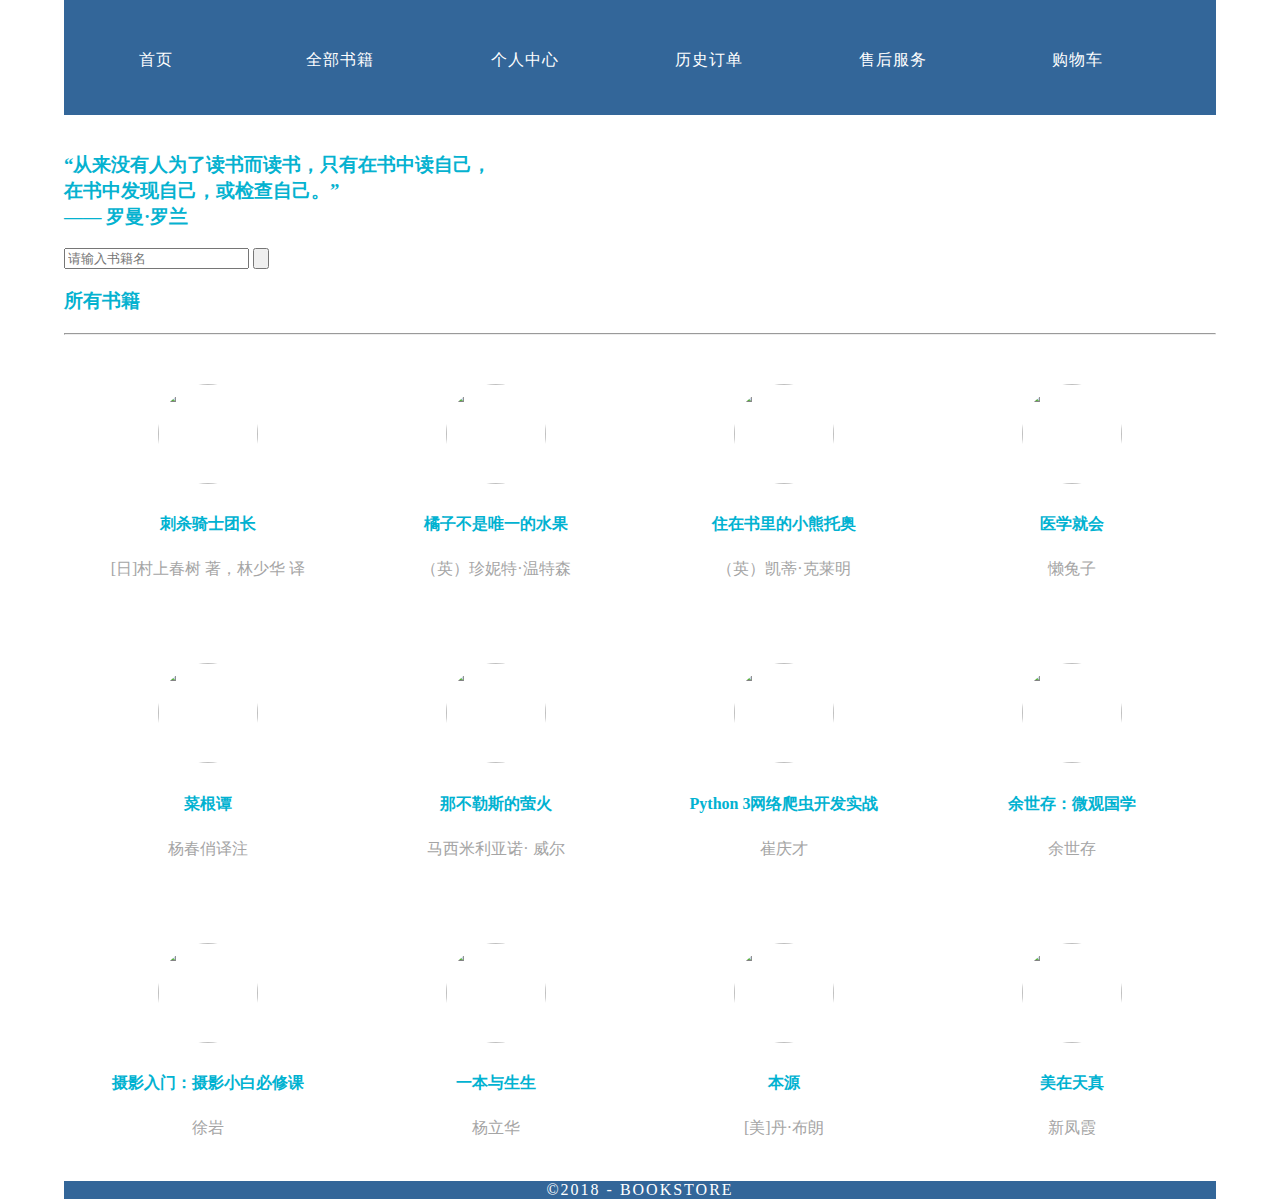
==== AllBook.html @ 849f41e2 "全部书籍" ====
<!doctype html>
<html>
<head>
<meta charset="utf-8">
<meta http-equiv="X-UA-Compatible" content="IE=edge">
<meta name="viewport" content="width=device-width, initial-scale=1">

<link href="css/INDEX.css" rel="stylesheet" type="text/css">
<link rel="stylesheet" type="text/css" href="css/default.css" />
<link rel="stylesheet" type="text/css" href="css/component.css" />
<script src="js/modernizr.custom.js"></script>

</head>
<body>

 <div class="container">
  <header>
    
     <nav class="secondary_header" id="menu">
      <ul>
        <li><a href="index.html">首页</a></li>
        <li><a href="AllBook.html">全部书籍</a></li>
        <li><a href="">个人中心</a></li>
        <li><a href="">历史订单</a></li>
        <li><a href="">售后服务</a></li>
        <li><a href=""></a>购物车</li>
      </ul>
    </nav>
  </header>
   <br>	
   <div class="container2">
    <!-- Top Navigation -->
    <div class="main clearfix">
        <!-- Optional columns for small components -->
        <div class="column">
            <h3>“从来没有人为了读书而读书，只有在书中读自己，<br>在书中发现自己，或检查自己。”<br> —— 罗曼·罗兰</h3>
        </div>
        <div class="column">
            <div id="sb-search" class="sb-search">
                <form>
                    <input class="sb-search-input" placeholder="请输入书籍名" type="text" value="" name="search" id="search">
                    <input class="sb-search-submit" type="submit" value="">
                    <span class="sb-icon-search"></span>
                </form>
            </div>
        </div>
    </div>
    </div>
   <div class="row">
      <div class="new_book">
          <h3>所有书籍</h3>
          <hr>
        </div>
    <div class="columns">
      <p class="thumbnail_align"> <img src="http://img3m8.ddimg.cn/42/10/25228608-1_l_20.jpg" alt="" class="thumbnail"/> </p>
      <h4>刺杀骑士团长</h4>
      <p  align="center">[日]村上春树 著，林少华 译</p>
    </div>
    <div class="columns">
      <p class="thumbnail_align"> <img src="http://img3m7.ddimg.cn/15/1/25233927-1_l_2.jpg" alt="" class="thumbnail"/> </p>
      <h4>橘子不是唯一的水果</h4>
      <p align="center"> （英）珍妮特·温特森  </p>
    </div>
    <div class="columns">
      <p class="thumbnail_align"> <img src="http://img3m2.ddimg.cn/60/23/25252782-1_l_1.jpg" alt="" class="thumbnail"/> </p>
      <h4>住在书里的小熊托奥</h4>
      <p align="center">（英）凯蒂·克莱明</p>
    </div>
    <div class="columns">
      <p class="thumbnail_align"> <img src="http://img3m9.ddimg.cn/45/3/25247619-1_l_11.jpg" alt="" class="thumbnail"/> </p>
      <h4>医学就会 </h4>
      <p align="center">懒兔子</p>
    </div>
    <div class="columns">
        <p class="thumbnail_align"> <img src="http://img3m1.ddimg.cn/98/13/23952851-1_b_6.jpg" alt="" class="thumbnail"/> </p>
        <h4>菜根谭 </h4>
        <p align="center">杨春俏译注</p>
    </div>
    <div class="columns">
        <p class="thumbnail_align"> <img src="http://img3m9.ddimg.cn/92/8/25268159-1_l_6.jpg" alt="" class="thumbnail"/> </p>
        <h4>那不勒斯的萤火 </h4>
        <p align="center">马西米利亚诺· 威尔</p>
    </div>
    <div class="columns">
        <p class="thumbnail_align"> <img src="http://img3m2.ddimg.cn/48/25/25249602-1_l.jpg" alt="" class="thumbnail"/> </p>
        <h4>Python 3网络爬虫开发实战 </h4>
        <p align="center">崔庆才</p>
    </div>
    <div class="columns">
        <p class="thumbnail_align"> <img src="http://img3m7.ddimg.cn/46/11/25271677-1_l_3.jpg" alt="" class="thumbnail"/> </p>
        <h4>余世存：微观国学 </h4>
        <p align="center">余世存</p>
    </div>
    <div class="columns">
        <p class="thumbnail_align"> <img src="http://img3m7.ddimg.cn/77/2/25270817-1_l_3.jpg" alt="" class="thumbnail"/> </p>
        <h4>摄影入门：摄影小白必修课</h4>
        <p align="center">徐岩</p>
    </div>
    <div class="columns">
        <p class="thumbnail_align"> <img src="http://img3m9.ddimg.cn/54/20/25268319-1_l_3.jpg" alt="" class="thumbnail"/> </p>
        <h4>一本与生生 </h4>
        <p align="center">杨立华</p>
    </div>
    <div class="columns">
        <p class="thumbnail_align"> <img src="http://img3m2.ddimg.cn/49/15/25253662-1_l_3.jpg" alt="" class="thumbnail"/> </p>
        <h4>本源 </h4>
        <p align="center">[美]丹·布朗</p>
    </div>
    <div class="columns">
        <p class="thumbnail_align"> <img src="http://img3m6.ddimg.cn/82/14/25254586-1_l_5.jpg" alt="" class="thumbnail"/> </p>
        <h4>美在天真</h4>
        <p align="center">新凤霞</p>
    </div>
    
  </div>
  
  <div class="copyright">&copy;2018 - <strong>BookStore</strong></div>
</div>
<script src="js/classie.js"></script>
<script src="js/uisearch.js"></script>
<script>
	new UISearch( document.getElementById( 'sb-search' ) );
</script>
</body>
</html>
---- css/INDEX.css ----
@charset "UTF-8";
a:link {
	text-decoration: none
}
a:visited {
	text-decoration: none
}
a:hover {
	text-decoration: none
}
a:active {
	text-decoration: none
}

.atc{	padding-left: 10%;
	padding-right: 10%;}
a:link {color: white}
a:visited {color: white}
.container {
	background-color: #FFFFFF;
	width: 90%;
	margin-left: auto;
	margin-right: auto;
	border-bottom-width: 0px;
	padding-left: 0px;
	padding-top: 0px;
	padding-right: 0px;
	padding-bottom: 0px;
	color: #05B2D0;
}

.row {
	width: 100%;
	margin-top: 0px;
	margin-right: 0px;
	margin-bottom: 0px;
	margin-left: 0px;
	padding-top: 0px;
	padding-right: 0px;
	padding-bottom: 0px;
	padding-left: 0px;
	display: inline-block
}
.row.blockDisplay {
	display: block;
}
.column_half {
	width: 50%;
	float: left;
	margin-top: 0px;
}
.columns {
	width: 25%;
	float: left;
	font-family: "Source Sans Pro";
	color: #A5A5A5;
	line-height: 24px;
	padding-top: 10px;
	padding-bottom: 10px;
	text-align: justify;
	margin-top: 15px;
	margin-bottom: 15px;
	padding-left: 0px;
	padding-right: 0px;
	margin-left: 0px;
	margin-right: 0px;
}
.row .columns p {
	padding-left: 10%;
	padding-right: 10%;
}
.container .columns h4 {
	text-align: center;
	color: #01B2D1;
}
.secondary_header {
	width: 100%;
	padding-top: 50px;
	padding-bottom: 50px;
	background-color: #336699;
	clear: left;
	color:#FFFFFF;
}
.container .secondary_header ul {
	margin-top: 0%;
	margin-right: auto;
	margin-bottom: 0px;
	margin-left: auto;
	padding-top: 0px;
	padding-right: 0px;
	padding-bottom: 15px;
	padding-left: 0px;
	width: 100%;
}
.secondary_header ul li {
	list-style: none;
	float: left;
	margin-right: auto;
	margin-top: 0px;
	font-family: "Source Sans Pro";
	font-weight: normal;
	color: #FFFFFF;
	letter-spacing: 1px;
	margin-left: auto;
	text-align: center;
	width: 16%;
	transition: all 0.3s linear;
}
.secondary_header ul li:hover {
	color: #717070;
	cursor: pointer;
	font-size: 12px;
}
.left_article {
	background-color: #FFFFFF;
	width: 60%;
	float: left;
	font-family: "Source Sans Pro";
	color: #343434;
	padding-bottom: 15px;
}
.noDisplay {
	display: none;
}
.container .left_article h3 {
	padding-left: 5%;
	padding-right: 5%;
	margin-top: 5%;
	color: #717070;
	font-weight: bold;
	text-transform: uppercase;
}
.container .left_article p {
	padding-left: 5%;
	padding-right: 5%;
	text-align: justify;
	line-height: 24px;
	margin-top: 30px;
	margin-bottom: 15px;
	color: #B3B3B3;
}
.right_article {
	width: 40%;
	float: left;
	background-color: #F6F6F6;
}
.container .right_article ul {
	margin-top: 0px;
	margin-right: 0px;
	margin-bottom: 0px;
	margin-left: 0px;
	padding-top: 0px;
	padding-right: 0px;
	padding-bottom: 0px;
	padding-left: 0px;
}
.right_article ul li {
	font-family: "Source Sans Pro";
	list-style: none;
	text-align: center;
	background-color: #B3B3B3;
	width: 90%;
	margin-left: auto;
	margin-right: auto;
	margin-top: 10px;
	margin-bottom: 10px;
	padding-top: 15px;
	padding-bottom: 15px;
	color: #FFFFFF;
	font-weight: bold;
	border-radius: 0px;
	transition: all 0.3s linear;
	border-left: 5px solid #717070;
}
.right_article ul li:hover {
	background-color: #717070;
	cursor: pointer;
}
.footer {
	background-color: #717070;
}
.title {
	font-weight: bold;
	font-style: normal;
	font-family: "Source Sans Pro";
	text-align: center;
	color: #FFFFFF;
	letter-spacing: 2px;
}
.placeholder {
	width: 100%;
	padding-top: 30px;
	padding-bottom: 30px;
	height: 100%;
}
.left_half {
	background-color: #52BAD5;
}
.container .column_half.left_half h2 {
	color: #FFFFFF;
	font-family: "Source Sans Pro";
	text-align: center;
}
.right_half {
	background-color: #01B2D1;
	color: #FFFFFF;
	font-family: "Source Sans Pro";
	text-align: center;
	font-weight: bold;
}
.column_title {
	padding-top: 25px;
	padding-bottom: 25px;
}
.copyright {
	text-align: center;
	background-color: #336699;
	color: #FFFFFF;
	text-transform: uppercase;
	font-weight: lighter;
	letter-spacing: 2px;
	border-top-width: 2px;
	font-family: "Source Sans Pro";
}
body {
	margin-top: 0px;
	margin-right: 0px;
	margin-bottom: 0px;
	margin-left: 0px;
}

@media (max-width: 320px) {
.secondary_header ul li {
	float: none;
	margin-top: 28px;
	margin-left: 0px;
	width: 100%;
}
.container .secondary_header ul {
	margin-top: 0px;
	margin-right: 0px;
	margin-bottom: 0px;
	margin-left: 0px;
	padding-top: 0px;
	padding-right: 0px;
	padding-bottom: 0px;
	padding-left: 0px;
	height: auto;
	width: 100%;
	text-align: center;
}
.secondary_header {
	margin-top: 0px;
	margin-right: 0px;
	margin-bottom: 0px;
	margin-left: 0px;
	padding-top: 1px;
	padding-bottom: 40px;
}
.left_article {
	width: 100%;
	height: auto;
}
.right_article {
	width: 100%;
	height: auto;
}
.placeholder {
	width: 100%;
	margin-top: 22PX;
	margin-right: 0px;
	margin-bottom: 22PX;
	margin-left: 0px;
	padding-top: 0px;
	padding-right: 0px;
	padding-bottom: 0px;
	padding-left: 0px;
	max-width: 400px;
	max-height: 200px;
	height: auto;
}
.columns {
	width: 100%;
	margin-top: 0px;
	margin-right: 0px;
	margin-bottom: 0px;
	margin-left: 0px;
	padding-top: 0PX;
	padding-right: 0PX;
	padding-bottom: 0PX;
	padding-left: 0PX;
}
.columns p {
	padding-left: 10px;
	padding-right: 10px;
}
.column_half.left_half {
	width: 100%;
}
.column_half.right_half {
	width: 100%;
}
.copyright {
	padding-top: 25px;
	padding-bottom: 0px;
	margin-bottom: 0px;
}
.container .left_article h3 {
	margin-top: 30px;
}
.social .social_icon img {
	width: 80%;
}
}

@media (min-width: 321px) and (max-width: 768px) {
.secondary_header ul li {
	float: none;
	margin-top: 28px;
	margin-left: 0px;
	width: 100%;
}
.container .secondary_header ul {
	margin-top: 0px;
	margin-right: 0px;
	margin-bottom: 0px;
	margin-left: 0px;
	padding-top: 0px;
	padding-right: 0px;
	padding-bottom: 0px;
	padding-left: 0px;
	height: auto;
	width: 100%;
	text-align: center;
}
.secondary_header {
	margin-top: 0px;
	margin-right: 0px;
	margin-bottom: 0px;
	margin-left: 0px;
	padding-top: 1px;
	padding-bottom: 40px;
}
.left_article {
	width: 100%;
	height: auto;
}
.right_article {
	width: 100%;
	height: auto;
	padding-bottom: 25px;
}
.row.new_book{
	font-weight: bold;
}
.placeholder {
	margin-top: 0px;
	margin-right: 0px;
	margin-bottom: 0px;
	margin-left: 0px;
	padding-top: 0px;
	padding-right: 0px;
	padding-bottom: 0px;
	padding-left: 0px;
	width: 100%;
	max-width: 100%;
	height: auto;
	max-height: 100%;
}
.columns {
	width: 100%;
	margin-top: 6px;
	margin-right: 0px;
	margin-bottom: 6px;
	margin-left: 0px;
	padding-top: 0px;
	padding-right: 0px;
	padding-bottom: 0px;
	padding-left: 0px;
}
.columns p {
	padding-left: 14px;
	padding-right: 14px;
}
.column_half.left_half {
	width: 100%;
}
.column_half.right_half {
	width: 100%;
}
}

@media (min-width: 769px) and (max-width: 1000px) {
.secondary_header {
	overflow: auto;
	padding-top: 30px;
	padding-bottom: 30px;
}
.secondary_header ul li {
	margin-top: 10px;
	margin-right: 7%;
	margin-bottom: 10px;
	margin-left: 7%;
}
.left_article {
	height: auto;
}
.right_article {
	height: auto;
	padding-bottom: 27px;
}
.placeholder {
	width: 100%;
	margin-left: 0px;
	margin-right: 0px;
	padding-left: 0px;
	padding-right: 0px;
}
.columns {
	width: 50%;
	float: left;
	padding-left: 0px;
	padding-top: 0px;
	padding-right: 0px;
	padding-bottom: 0px;
}
.container .columns p {
	padding-left: 25px;
	padding-right: 25px;
}
}

@media (min-width: 1001px) {
}
.thumbnail {
	width: 100px;
	border-radius: 200px;
	height: 100px;
	margin-left: auto;
}
.thumbnail_align {
	text-align: center;
}
.social {
	text-align: center;
	margin-right: 0px;
	margin-bottom: 0px;
	margin-left: 0px;
	width: 100%;
	background-color: #414141;
	clear: both;
	overflow: auto;
}
.social_icon {
	width: 25%;
	text-align: center;
	float: left;
	transition: all 0.3s linear;
	line-height: 0px;
	padding-top: 7px;
}
.container .social .social_icon:hover {
	cursor: pointer;
	opacity: 0.5;
}
/*购物车页面样式开始*/
.shopping_commend{
    background-image:url(../images/shopping_commend_bg.gif);
    background-repeat:repeat-x;
    height:21px;
    border:solid 1px #999;
}
.shopping_commend_left{
    float:left;
    padding-left:10px;
}
.shopping_commend_right{
    float:right;
    padding-right:10px;
    margin-top:3px;
}
.shopping_commend_right img{
    cursor:pointer;
}
#shopping_commend_sort{
    border:solid 1px #999;
    border-top:0;
    padding:5px 20px 5px 20px;
    height:120px;
}
.shopping_commend_sort_left{
    float:left;
    width:450px;
}
.shopping_commend_sort_mid{
    float:left;
    width:15px;
    background-image:url(../images/shopping_dotted.gif);
    background-repeat:repeat-y;
    height:120px;
}
.shopping_commend_list_1,.shopping_commend_list_2,.shopping_commend_list_3,.shopping_commend_list_4{
    float:left;
    height:30px;
    line-height:30px;
}
.shopping_commend_list_1{
    width:240px;
}
.shopping_commend_list_2{
    width:70px;
    text-align:center;
    text-decoration:line-through;
    color:#999;
}
.shopping_commend_list_3{
    width:70px;
    text-align:center;
}
.shopping_commend_list_4{
    text-align:center;
    width:65px;
}
.shopping_yellow{
    color:#ED610C;
}
.shopping_yellow:hover{
    color:#ED610C;
    text-decoration:underline;
}
.shopping_list_top{
    clear:both;
    font-size:14px;
    font-weight:bold;
    margin-top:20px;
}
.shopping_list_border{
    border:solid 2px #999;
}
.shopping_list_title{
    background-color:#d8e4c6;
    height:25px;
}
.shopping_list_title li{
    float:left;
    line-height:28px;
}
.shopping_list_title_1{
    width:420px;
    padding-left:30px;
    text-align:left;
}
.shopping_list_title_2{
    width:120px;
    text-align:center;
}
.shopping_list_title_3{
    width:120px;
    text-align:center;
}
.shopping_list_title_4{
    width:120px;
    text-align:center;
}
.shopping_list_title_5{
    width:70px;
    text-align:center;
}
.shopping_list_title_6{
    width:70px;
    text-align:center;
}
.shopping_product_list{
    background-color:#fefbf2;
    height:40px;

}
.shopping_product_list input{
    width:30px;
    height:15px;
    border:solid 1px #666;
    text-align:center;
}
.shopping_product_list td{
    line-height:35px;
    border-bottom:dashed 1px #CCC;
}
.shopping_product_list_1{
    width:420px;
    padding-left:30px;
    text-align:left;
}
.shopping_product_list_2{
    width:120px;
    text-align:center;
    color:#464646;
}
.shopping_product_list_3{
    width:120px;
    text-align:center;
    color:#464646;
}
.shopping_product_list_4{
    width:120px;
    text-align:center;
    color:#191919;
}
.shopping_product_list_5{
    width:70px;
    text-align:center;
}
.shopping_product_list_6{
    width:70px;
    text-align:center;
}
.shopping_list_end{
    background-color:#cddbb8;
    height:84px;
}
.shopping_list_end li{
    float:right;
}
.shopping_list_end_1{
    margin:10px 10px 0px 10px;
}
.shopping_list_end_2{
    font-weight:bold;
    color:#BD3E00;
    font-size:14px;
    margin:15px 10px 0px 0px;
}
.shopping_list_end_3{
    font-weight:bold;
    font-size:14px;
    margin:15px 0px 0px 15px;
}
.shopping_list_end_4{
    border-right:solid 1px #666666;
    margin:10px 0px 0px 15px;
    padding-right:10px;
}
.shopping_list_end_yellow{
    color:#BD3E00;
}
.shopping_list_end #removeAllProduct{
    line-height:24px;
    padding:0 5px;
    margin-left:20px;
    color:#1965B3;
}
.empty_product{
    height:300px;background:#d3d3d3;font-size:16px;text-align:center;position:relative;
}
.empty_product div{
    padding-top:120px;
}
.empty_product a{
    color:#1965B3;
}
#myTableProduct a{
	color: black;
}


#menu {
}
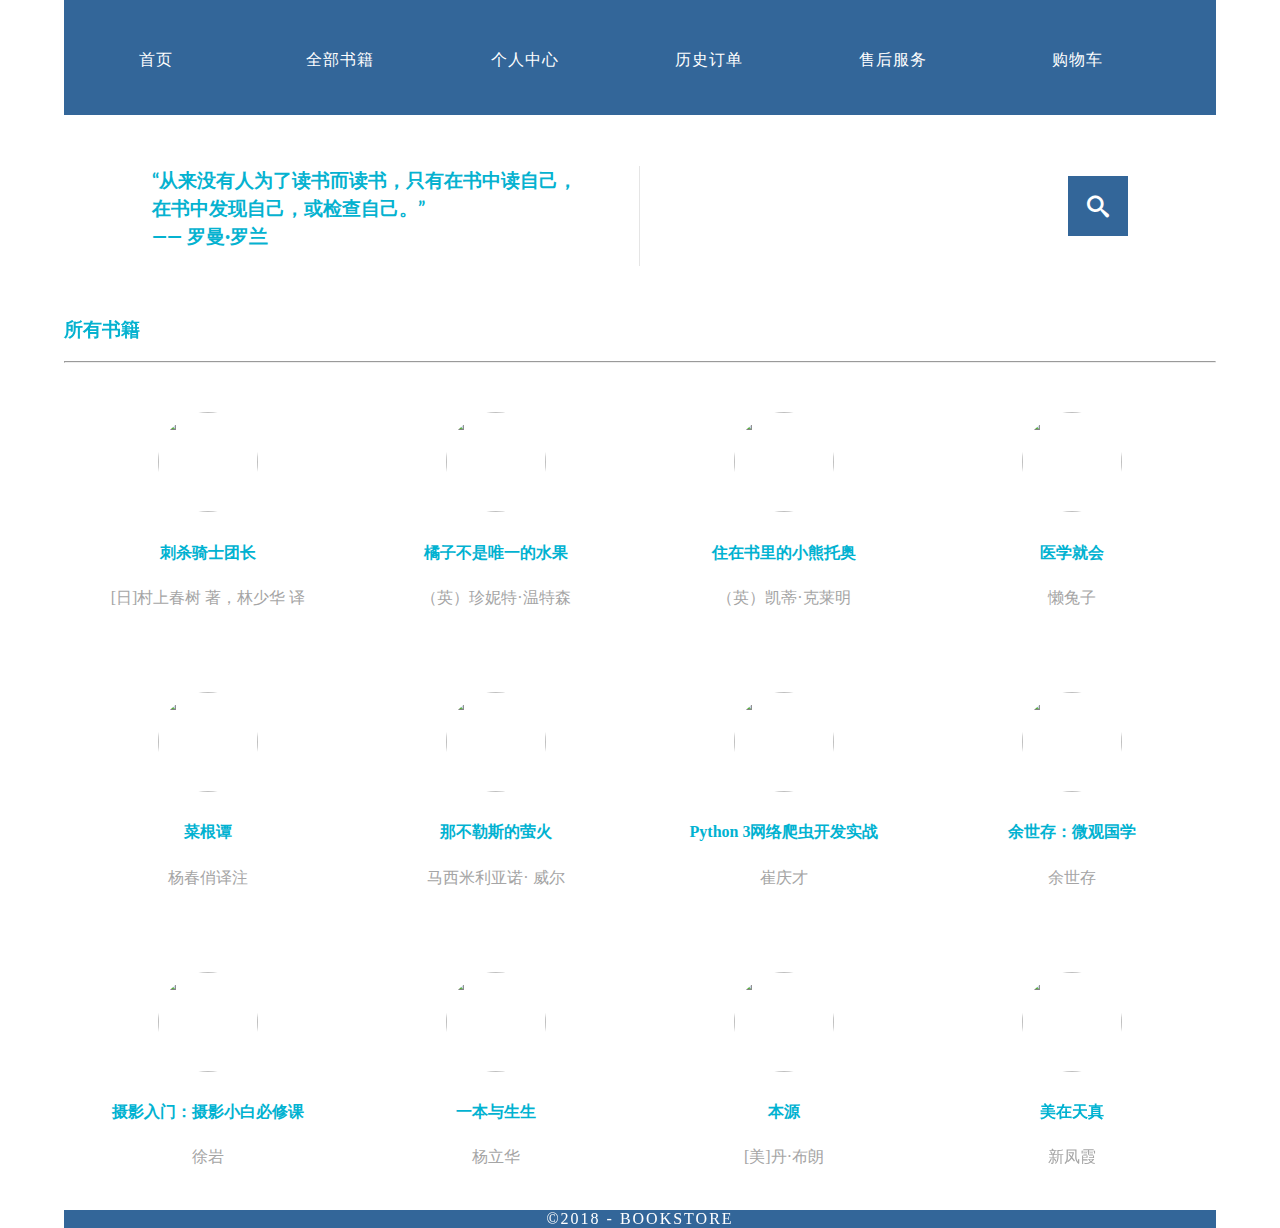
==== commit d23c45db: "change link of html" ====
--- a/AllBook.html
+++ b/AllBook.html
@@ -21,9 +21,9 @@
         <li><a href="index.html">首页</a></li>
         <li><a href="AllBook.html">全部书籍</a></li>
         <li><a href="">个人中心</a></li>
-        <li><a href="">历史订单</a></li>
+        <li><a href="history.html">历史订单</a></li>
         <li><a href="">售后服务</a></li>
-        <li><a href=""></a>购物车</li>
+        <li><a href="Cart.html"></a>购物车</li>
       </ul>
     </nav>
   </header>
--- a/css/INDEX.css
+++ b/css/INDEX.css
@@ -14,7 +14,7 @@
 
 .atc{	padding-left: 10%;
 	padding-right: 10%;}
-a:link {color: white}
+a:link {color: white}               
 a:visited {color: white}
 .container {
 	background-color: #FFFFFF;
@@ -79,7 +79,6 @@
 	padding-bottom: 50px;
 	background-color: #336699;
 	clear: left;
-	color:#FFFFFF;
 }
 .container .secondary_header ul {
 	margin-top: 0%;
@@ -463,204 +462,5 @@
 	cursor: pointer;
 	opacity: 0.5;
 }
-/*购物车页面样式开始*/
-.shopping_commend{
-    background-image:url(../images/shopping_commend_bg.gif);
-    background-repeat:repeat-x;
-    height:21px;
-    border:solid 1px #999;
-}
-.shopping_commend_left{
-    float:left;
-    padding-left:10px;
-}
-.shopping_commend_right{
-    float:right;
-    padding-right:10px;
-    margin-top:3px;
-}
-.shopping_commend_right img{
-    cursor:pointer;
-}
-#shopping_commend_sort{
-    border:solid 1px #999;
-    border-top:0;
-    padding:5px 20px 5px 20px;
-    height:120px;
-}
-.shopping_commend_sort_left{
-    float:left;
-    width:450px;
-}
-.shopping_commend_sort_mid{
-    float:left;
-    width:15px;
-    background-image:url(../images/shopping_dotted.gif);
-    background-repeat:repeat-y;
-    height:120px;
-}
-.shopping_commend_list_1,.shopping_commend_list_2,.shopping_commend_list_3,.shopping_commend_list_4{
-    float:left;
-    height:30px;
-    line-height:30px;
-}
-.shopping_commend_list_1{
-    width:240px;
-}
-.shopping_commend_list_2{
-    width:70px;
-    text-align:center;
-    text-decoration:line-through;
-    color:#999;
-}
-.shopping_commend_list_3{
-    width:70px;
-    text-align:center;
-}
-.shopping_commend_list_4{
-    text-align:center;
-    width:65px;
-}
-.shopping_yellow{
-    color:#ED610C;
-}
-.shopping_yellow:hover{
-    color:#ED610C;
-    text-decoration:underline;
-}
-.shopping_list_top{
-    clear:both;
-    font-size:14px;
-    font-weight:bold;
-    margin-top:20px;
-}
-.shopping_list_border{
-    border:solid 2px #999;
-}
-.shopping_list_title{
-    background-color:#d8e4c6;
-    height:25px;
-}
-.shopping_list_title li{
-    float:left;
-    line-height:28px;
-}
-.shopping_list_title_1{
-    width:420px;
-    padding-left:30px;
-    text-align:left;
-}
-.shopping_list_title_2{
-    width:120px;
-    text-align:center;
-}
-.shopping_list_title_3{
-    width:120px;
-    text-align:center;
-}
-.shopping_list_title_4{
-    width:120px;
-    text-align:center;
-}
-.shopping_list_title_5{
-    width:70px;
-    text-align:center;
-}
-.shopping_list_title_6{
-    width:70px;
-    text-align:center;
-}
-.shopping_product_list{
-    background-color:#fefbf2;
-    height:40px;
-
-}
-.shopping_product_list input{
-    width:30px;
-    height:15px;
-    border:solid 1px #666;
-    text-align:center;
-}
-.shopping_product_list td{
-    line-height:35px;
-    border-bottom:dashed 1px #CCC;
-}
-.shopping_product_list_1{
-    width:420px;
-    padding-left:30px;
-    text-align:left;
-}
-.shopping_product_list_2{
-    width:120px;
-    text-align:center;
-    color:#464646;
-}
-.shopping_product_list_3{
-    width:120px;
-    text-align:center;
-    color:#464646;
-}
-.shopping_product_list_4{
-    width:120px;
-    text-align:center;
-    color:#191919;
-}
-.shopping_product_list_5{
-    width:70px;
-    text-align:center;
-}
-.shopping_product_list_6{
-    width:70px;
-    text-align:center;
-}
-.shopping_list_end{
-    background-color:#cddbb8;
-    height:84px;
-}
-.shopping_list_end li{
-    float:right;
-}
-.shopping_list_end_1{
-    margin:10px 10px 0px 10px;
-}
-.shopping_list_end_2{
-    font-weight:bold;
-    color:#BD3E00;
-    font-size:14px;
-    margin:15px 10px 0px 0px;
-}
-.shopping_list_end_3{
-    font-weight:bold;
-    font-size:14px;
-    margin:15px 0px 0px 15px;
-}
-.shopping_list_end_4{
-    border-right:solid 1px #666666;
-    margin:10px 0px 0px 15px;
-    padding-right:10px;
-}
-.shopping_list_end_yellow{
-    color:#BD3E00;
-}
-.shopping_list_end #removeAllProduct{
-    line-height:24px;
-    padding:0 5px;
-    margin-left:20px;
-    color:#1965B3;
-}
-.empty_product{
-    height:300px;background:#d3d3d3;font-size:16px;text-align:center;position:relative;
-}
-.empty_product div{
-    padding-top:120px;
-}
-.empty_product a{
-    color:#1965B3;
-}
-#myTableProduct a{
-	color: black;
-}
-
-
 #menu {
 }
--- a/css/default.css
+++ b/css/default.css
@@ -0,0 +1,173 @@
+/* General Demo Style */
+@import url(http://fonts.googleapis.com/css?family=Lato:300,400,700);
+
+@font-face {
+	font-family: 'codropsicons';
+	src:url('../fonts/codropsicons/codropsicons.eot');
+	src:url('../fonts/codropsicons/codropsicons.eot?#iefix') format('embedded-opentype'),
+		url('../fonts/codropsicons/codropsicons.woff') format('woff'),
+		url('../fonts/codropsicons/codropsicons.ttf') format('truetype'),
+		url('../fonts/codropsicons/codropsicons.svg#codropsicons') format('svg');
+	font-weight: normal;
+	font-style: normal;
+}
+
+*, *:after, *:before { -webkit-box-sizing: border-box; -moz-box-sizing: border-box; box-sizing: border-box; }
+body, html { font-size: 100%; padding: 0; margin: 0;}
+
+/* Clearfix hack by Nicolas Gallagher: http://nicolasgallagher.com/micro-clearfix-hack/ */
+.clearfix:before, .clearfix:after { content: " "; display: table; }
+.clearfix:after { clear: both; }
+
+body {
+	font-family: 'Lato', Calibri, Arial, sans-serif;
+	color: #eaeaea;
+}
+
+a {
+	color: #b4c7da;
+	text-decoration: none;
+}
+
+a:hover,
+a:active {
+	color: #fff;
+}
+
+/* Header Style */
+.main,
+.container2 > header {
+	margin: 0 auto;
+	padding: 2em;
+}
+
+.container2 > header {
+	text-align: center;
+	background: rgba(0,0,0,0.01);
+}
+
+.container2 > header h1 {
+	font-size: 2.625em;
+	line-height: 1.3;
+	margin: 0;
+	font-weight: 300;
+}
+
+.container2 > header span {
+	display: block;
+	font-size: 60%;
+	color: #e67e22;
+	padding: 0 0 0.6em 0.1em;
+}
+
+/* Main Content */
+.main {
+	max-width: 69em;
+}
+
+.column {
+	float: left;
+	width: 50%;
+	padding: 0 2em;
+	min-height: 100px;
+	position: relative;
+}
+
+.column:nth-child(2) {
+	box-shadow: -1px 0 0 rgba(0,0,0,0.1);
+}
+
+.column h3 {
+	padding: 0;
+	margin: 0;
+	text-align: left;
+	line-height: 1.5;
+}
+
+.column a {
+	border: 3px solid #b4c7da;
+	padding: 0 15px;
+	display: inline-block;
+	margin: 20px 0;
+}
+
+.column a:hover {
+	border-color: #fff;
+}
+
+/* To Navigation Style */
+.codrops-top {
+	background: #566472;
+	background: rgba(255, 255, 255, 0.2);
+	text-transform: uppercase;
+	width: 100%;
+	font-size: 0.69em;
+	line-height: 2.2;
+}
+
+.codrops-top a {
+	padding: 0 1em;
+	letter-spacing: 0.1em;
+	color: #fff;
+	display: inline-block;
+}
+
+.codrops-top a:hover {
+	background: rgba(255,255,255,0.8);
+	color: #2c3e50;
+}
+
+.codrops-top span.right {
+	float: right;
+}
+
+.codrops-top span.right a {
+	float: left;
+	display: block;
+}
+
+.codrops-icon:before {
+	font-family: 'codropsicons';
+	margin: 0 4px;
+	speak: none;
+	font-style: normal;
+	font-weight: normal;
+	font-variant: normal;
+	text-transform: none;
+	line-height: 1;
+	-webkit-font-smoothing: antialiased;
+}
+
+.codrops-icon-drop:before {
+	content: "\e001";
+}
+
+.codrops-icon-prev:before {
+	content: "\e004";
+}
+
+@media screen and (max-width: 46.0625em) {
+	.column {
+		width: 100%;
+		min-width: auto;
+		min-height: auto;
+		padding: 1em; 
+	}
+
+	.column p {
+		text-align: left;
+		font-size: 1.5em;
+	}
+
+	.column:nth-child(2) {
+		box-shadow: 0 -1px 0 rgba(0,0,0,0.1);
+	}
+}
+
+@media screen and (max-width: 25em) {
+
+	.codrops-icon span {
+		display: none;
+	}
+
+}--- a/css/component.css
+++ b/css/component.css
@@ -0,0 +1,119 @@
+@font-face {
+	font-family: 'icomoon';
+	src:url('../fonts/icomoon/icomoon.eot');
+	src:url('../fonts/icomoon/icomoon.eot?#iefix') format('embedded-opentype'),
+		url('../fonts/icomoon/icomoon.woff') format('woff'),
+		url('../fonts/icomoon/icomoon.ttf') format('truetype'),
+		url('../fonts/icomoon/icomoon.svg#icomoon') format('svg');
+	font-weight: normal;
+	font-style: normal;
+}
+
+.sb-search {
+	position: relative;
+	margin-top: 10px;
+	width: 0%;
+	min-width: 60px;
+	height: 60px;
+	float: right;
+	overflow: hidden;
+	-webkit-transition: width 0.3s;
+	-moz-transition: width 0.3s;
+	transition: width 0.3s;
+	-webkit-backface-visibility: hidden;
+}
+
+.sb-search-input {
+	position: absolute;
+	top: 0;
+	right: 0;
+	border:none;
+	outline: none;
+	background: #336699;
+	width: 100%;
+	height: 60px;
+	margin: 0;
+	z-index: 10;
+	padding: 20px 65px 20px 20px;
+	font-family: inherit;
+	font-size: 20px;
+	color: #fff;
+}
+
+.sb-search-input::-webkit-input-placeholder {
+	color: #fff;
+}
+
+.sb-search-input:-moz-placeholder {
+	color: #fff;
+}
+
+.sb-search-input::-moz-placeholder {
+	color: #fff;
+}
+
+.sb-search-input:-ms-input-placeholder {
+	color: #fff;
+}
+
+.sb-icon-search,
+.sb-search-submit  {
+	width: 60px;
+	height: 60px;
+	display: block;
+	position: absolute;
+	right: 0;
+	top: 0;
+	padding: 0;
+	margin: 0;
+	line-height: 60px;
+	text-align: center;
+	cursor: pointer;
+}
+
+.sb-search-submit {
+	background: #fff; /* IE needs this */
+	-ms-filter: "progid:DXImageTransform.Microsoft.Alpha(Opacity=0)"; /* IE 8 */
+    filter: alpha(opacity=0); /* IE 5-7 */
+    opacity: 0;
+	color: transparent;
+	border: none;
+	outline: none;
+	z-index: -1;
+}
+
+.sb-icon-search {
+	color: #fff;
+	background: #336699;
+	z-index: 90;
+	font-size: 22px;
+	font-family: 'icomoon';
+	speak: none;
+	font-style: normal;
+	font-weight: normal;
+	font-variant: normal;
+	text-transform: none;
+	-webkit-font-smoothing: antialiased;
+}
+
+.sb-icon-search:before {
+	content: "\e000";
+}
+
+/* Open state */
+.sb-search.sb-search-open,
+.no-js .sb-search {
+	width: 100%;
+}
+
+.sb-search.sb-search-open .sb-icon-search,
+.no-js .sb-search .sb-icon-search {
+	background: #336699;
+	color: #fff;
+	z-index: 11;
+}
+
+.sb-search.sb-search-open .sb-search-submit,
+.no-js .sb-search .sb-search-submit {
+	z-index: 90;
+}
